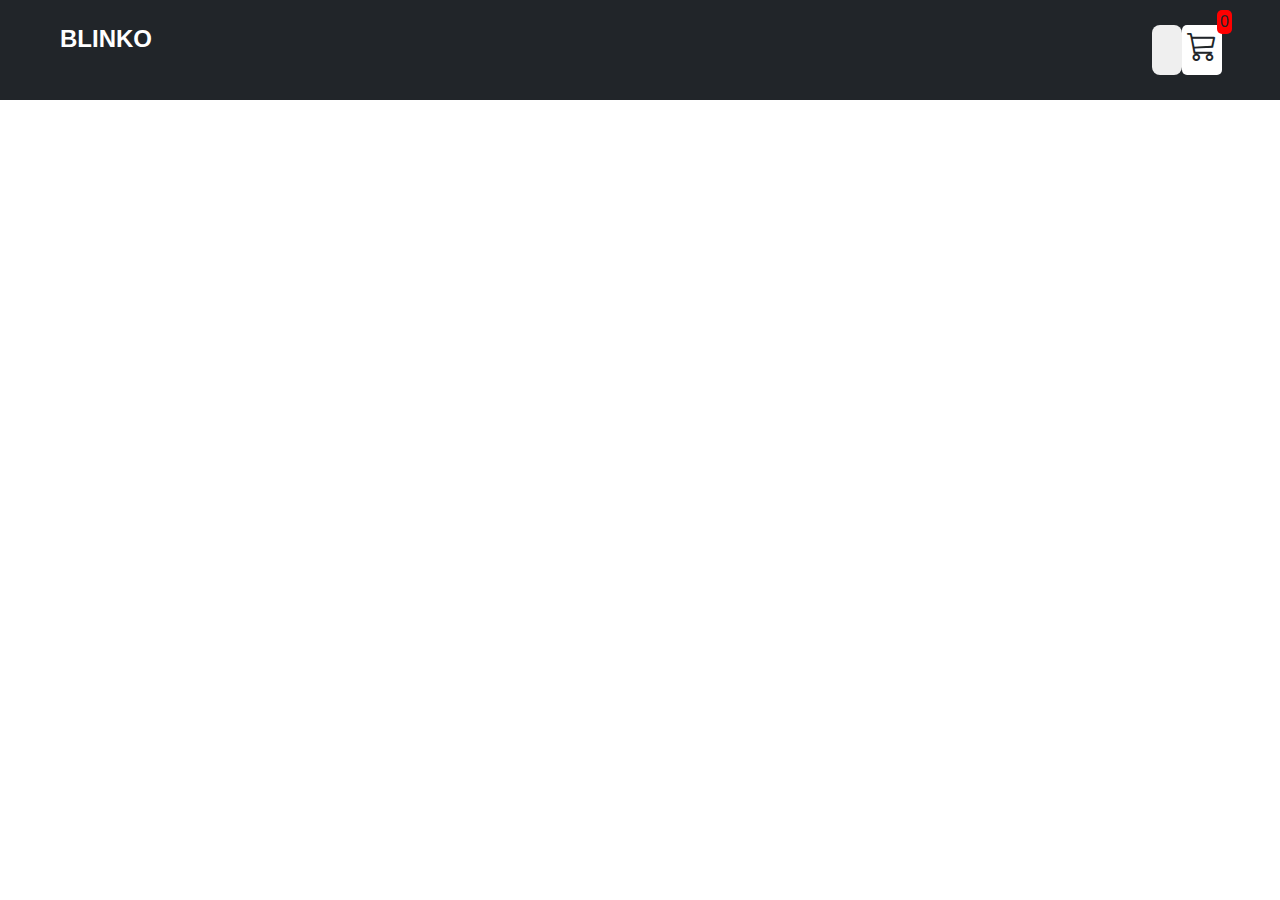
==== index.html @ 56f6d3c5 "initial commit" ====
<!DOCTYPE html>
<html lang="en">

<head>
    <meta charset="UTF-8">
    <meta name="viewport" content="width=device-width, initial-scale=1.0">
    <title>Clothing Store</title>
    <link rel="stylesheet" href="style.css">
    <link rel="stylesheet" href="https://cdn.jsdelivr.net/npm/bootstrap-icons@1.11.3/font/bootstrap-icons.min.css">
</head>

<body>
    <nav class="navbar">
        <h2>BLINKO</h2>
        <button id="auth"></button>

        <div class="cart">
            <i class="bi bi-cart3"></i>
            <div class="cartAmount">0</div>
        </div>
    </nav>
    <!-- navbar ends here -->
     <section class="shop" id="shop">

     </section>
     <!-- shop items ends here -->
</body>
<script src="./main.js"></script>

</html>
---- style.css ----
* {
    margin: 0;
    padding: 0;
    box-sizing: border-box;
}

body {
    font-family: sans-serif;
    /* background-color: #bebdc5; */
    background-color: #fff;
}

/* ---------------------------- navbar style starts here-------------------------- */
.navbar {
    display: flex;
    justify-content: space-between;
    background-color: #212529;
    color: white;
    padding: 25px 60px;
    margin-bottom: 30px;

}

#auth {
    margin-left: 1000px;
    height: 50px;
    width: 200px;
    display: flex;
    align-items: center;
    justify-content: center;
}

button {
    padding: 10px 15px;
    border: none;
    border-radius: 8px;
}
.cart {
    background-color: white;
    color: #212529;
    font-size: 30px;
    padding: 5px;
    border-radius: 5px;
    position: relative;

}

.cartAmount {
    font-size: 16px;
    background-color: red;
    position: absolute;
    top: -15px;
    right: -10px;
    padding: 3px;
    border-radius: 5px;
}

/* shop items starts here */

.shop {
    display: grid;
    grid-template-columns: repeat(4, 300px);
    gap: 30px;
    justify-content: center;
    margin-bottom: 50px;
}

@media (max-width:1000px){
    .shop {
        grid-template-columns: repeat(3, 300px);
    }
}
@media (max-width:700px){
    .shop {
        grid-template-columns: repeat(2, 300px);
    }
}
@media (max-width:500px){
    .shop {
        grid-template-columns: repeat(1, 300px);
    }
}
.item {
    border: 2px solid #212529;
    border-radius: 5px;
}

.details {
    display: flex;
    flex-direction: column;
    padding: 10px;
    gap: 10px;
}

.price-quantity {
    display: flex;
    justify-content: space-between;
    align-items: center;
}

.buttons {
    border: 2px solid #212529;
    border-radius: 5px;
    align-items: center;
    display: flex;
    gap: 8px;
    font-size: 20px;
    padding: 5px;

}
.bi-dash-square{
    color: red;   
}
.bi-plus-square{
    color: green;
}
.img-box{
    display: flex;
    align-items: center;
    padding: 20px 40px;
}
img{
    height: 250px;
    width: 200px;
   border-radius: 5px
}
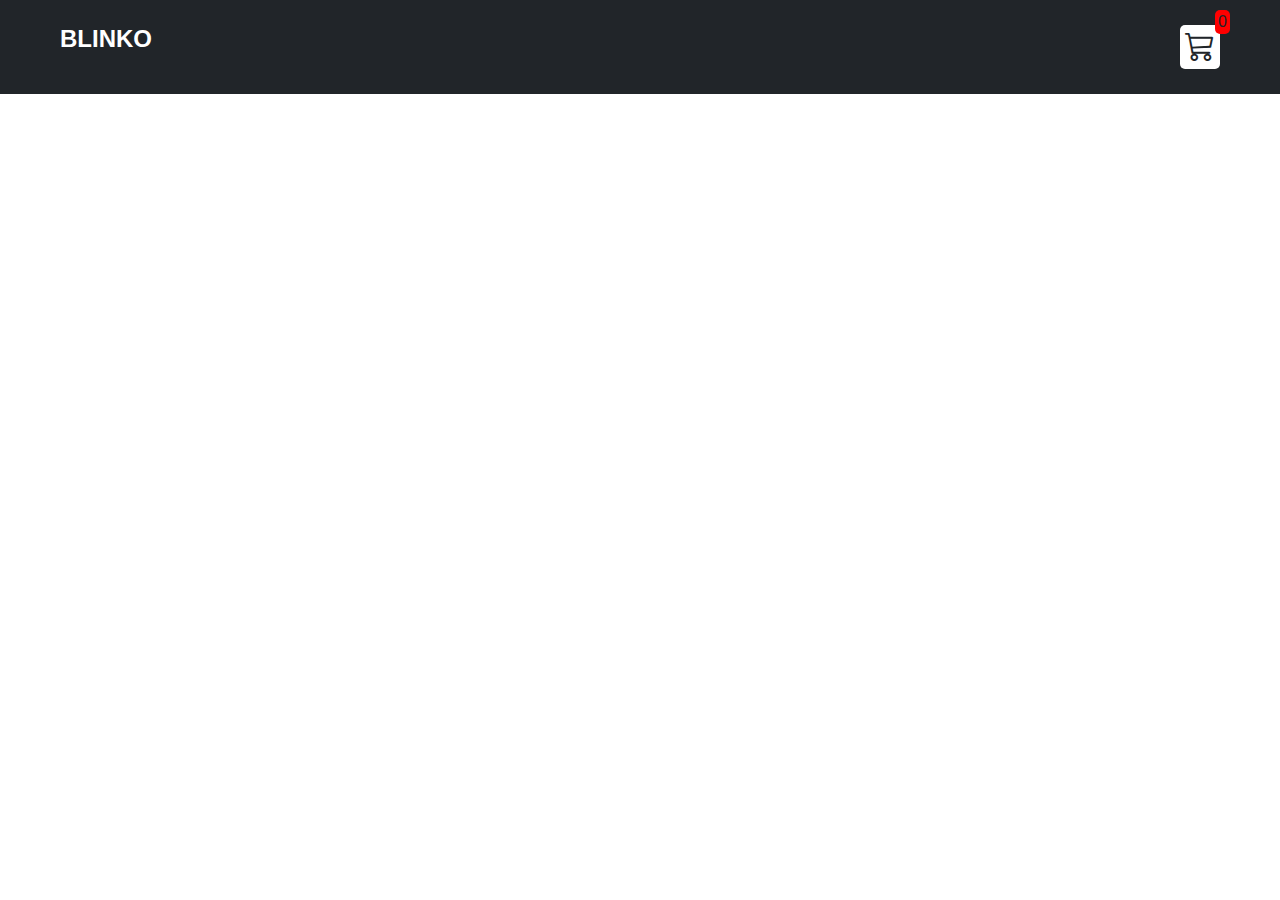
==== commit 3804df04: "updated" ====
--- a/index.html
+++ b/index.html
@@ -1,7 +1,7 @@
 <!DOCTYPE html>
 <html lang="en">
 
-<head>
+<head>   
     <meta charset="UTF-8">
     <meta name="viewport" content="width=device-width, initial-scale=1.0">
     <title>Clothing Store</title>
@@ -12,11 +12,11 @@
 <body>
     <nav class="navbar">
         <h2>BLINKO</h2>
-        <button id="auth"></button>
+        <!-- <button id="auth"></button> -->
 
         <div class="cart">
             <i class="bi bi-cart3"></i>
-            <div class="cartAmount">0</div>
+            <div id="cartAmount" class="cartAmount">0</div>
         </div>
     </nav>
     <!-- navbar ends here -->
--- a/style.css
+++ b/style.css
@@ -9,7 +9,9 @@
     /* background-color: #bebdc5; */
     background-color: #fff;
 }
-
+i{
+   cursor: pointer; 
+}
 /* ---------------------------- navbar style starts here-------------------------- */
 .navbar {
     display: flex;
@@ -67,7 +69,7 @@
 
 @media (max-width:1000px){
     .shop {
-        grid-template-columns: repeat(3, 300px);
+        grid-template-columns: repeat(3, 250px);
     }
 }
 @media (max-width:700px){
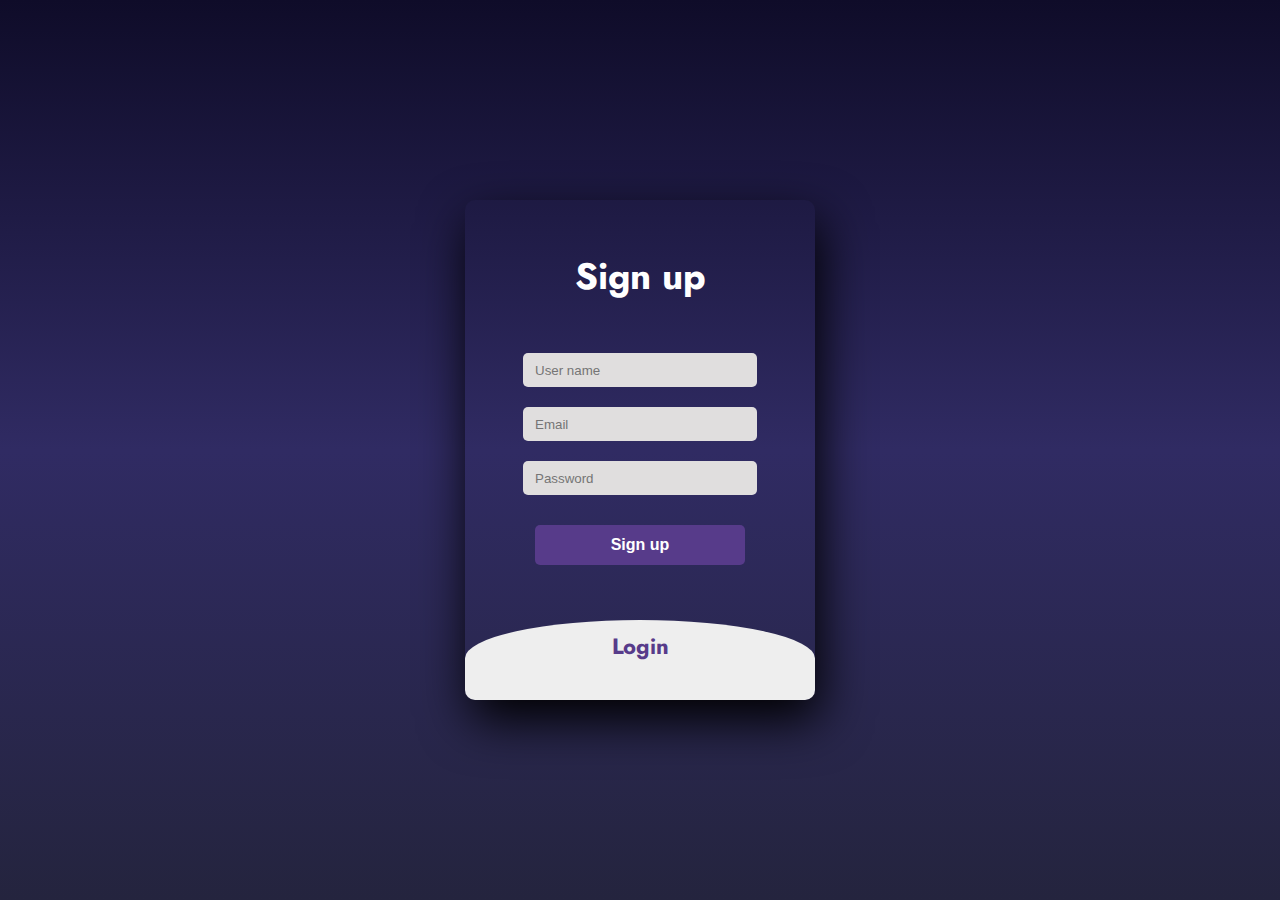
==== commit 49f193bc: "updated" ====
--- a/index.html
+++ b/index.html
@@ -1,30 +1,36 @@
 <!DOCTYPE html>
-<html lang="en">
+<html>
 
-<head>   
-    <meta charset="UTF-8">
-    <meta name="viewport" content="width=device-width, initial-scale=1.0">
-    <title>Clothing Store</title>
-    <link rel="stylesheet" href="style.css">
-    <link rel="stylesheet" href="https://cdn.jsdelivr.net/npm/bootstrap-icons@1.11.3/font/bootstrap-icons.min.css">
+<head>
+	<title>Login Form</title>
+	<link rel="stylesheet" type="text/css" href="./login.css">
+	<link href="https://fonts.googleapis.com/css2?family=Jost:wght@500&display=swap" rel="stylesheet">
 </head>
 
 <body>
-    <nav class="navbar">
-        <h2>BLINKO</h2>
-        <!-- <button id="auth"></button> -->
+	<div class="main">
+		<input type="checkbox" id="chk" aria-hidden="true">
 
-        <div class="cart">
-            <i class="bi bi-cart3"></i>
-            <div id="cartAmount" class="cartAmount">0</div>
-        </div>
-    </nav>
-    <!-- navbar ends here -->
-     <section class="shop" id="shop">
+		<div class="signup">
+			<form action="">
+				<label for="chk" aria-hidden="true">Sign up</label>
+				<input type="text" id="Uname" name="txt" placeholder="User name" required="">
+				<input type="email" id="Uid" name="email" placeholder="Email" required="">
+				<input type="password" id="Upwd" name="pswd" placeholder="Password" required="">
+				<button>Sign up</button>
+			</form>
+		</div>
 
-     </section>
-     <!-- shop items ends here -->
+		<div class="login">
+			<form id="login-id" action="">
+				<label for="chk" aria-hidden="true">Login</label>
+				<input type="email" id="userId" name="email" placeholder="Email" required="">
+				<input type="password" id="userPwd" name="pswd" placeholder="Password" required="">
+				<button>Login</button>
+			</form>
+		</div>
+	</div>
+	<script src="./login.js"></script>
 </body>
-<script src="./main.js"></script>
 
 </html>--- a/login.css
+++ b/login.css
@@ -0,0 +1,90 @@
+body{
+	margin: 0;
+	padding: 0;
+	display: flex;
+	justify-content: center;
+	align-items: center;
+	min-height: 100vh;
+	font-family: 'Jost', sans-serif;
+	background: linear-gradient(to bottom, #0f0c29, #302b63, #24243e);
+}
+.main{
+	width: 350px;
+	height: 500px;
+	background: red;
+	overflow: hidden;
+	background: url("https://doc-08-2c-docs.googleusercontent.com/docs/securesc/68c90smiglihng9534mvqmq1946dmis5/fo0picsp1nhiucmc0l25s29respgpr4j/1631524275000/03522360960922298374/03522360960922298374/1Sx0jhdpEpnNIydS4rnN4kHSJtU1EyWka?e=view&authuser=0&nonce=gcrocepgbb17m&user=03522360960922298374&hash=tfhgbs86ka6divo3llbvp93mg4csvb38") no-repeat center/ cover;
+	border-radius: 10px;
+	box-shadow: 5px 20px 50px #000;
+}
+#chk{
+	display: none;
+}
+.signup{
+	position: relative;
+	width:100%;
+	height: 100%;
+}
+label{
+	color: #fff;
+	font-size: 2.3em;
+	justify-content: center;
+	display: flex;
+	margin: 50px;
+	font-weight: bold;
+	cursor: pointer;
+	transition: .5s ease-in-out;
+}
+input{
+	width: 60%;
+	height: 10px;
+	background: #e0dede;
+	justify-content: center;
+	display: flex;
+	margin: 20px auto;
+	padding: 12px;
+	border: none;
+	outline: none;
+	border-radius: 5px;
+}
+button{
+	width: 60%;
+	height: 40px;
+	margin: 10px auto;
+	justify-content: center;
+	display: block;
+	color: #fff;
+	background: #573b8a;
+	font-size: 1em;
+	font-weight: bold;
+	margin-top: 30px;
+	outline: none;
+	border: none;
+	border-radius: 5px;
+	transition: .2s ease-in;
+	cursor: pointer;
+}
+button:hover{
+	background: #6d44b8;
+}
+.login{
+	height: 460px;
+	background: #eee;
+	border-radius: 60% / 10%;
+	transform: translateY(-180px);
+	transition: .8s ease-in-out;
+}
+.login label{
+	color: #573b8a;
+	transform: scale(.6);
+}
+
+#chk:checked ~ .login{
+	transform: translateY(-500px);
+}
+#chk:checked ~ .login label{
+	transform: scale(1);	
+}
+#chk:checked ~ .signup label{
+	transform: scale(.6);
+}
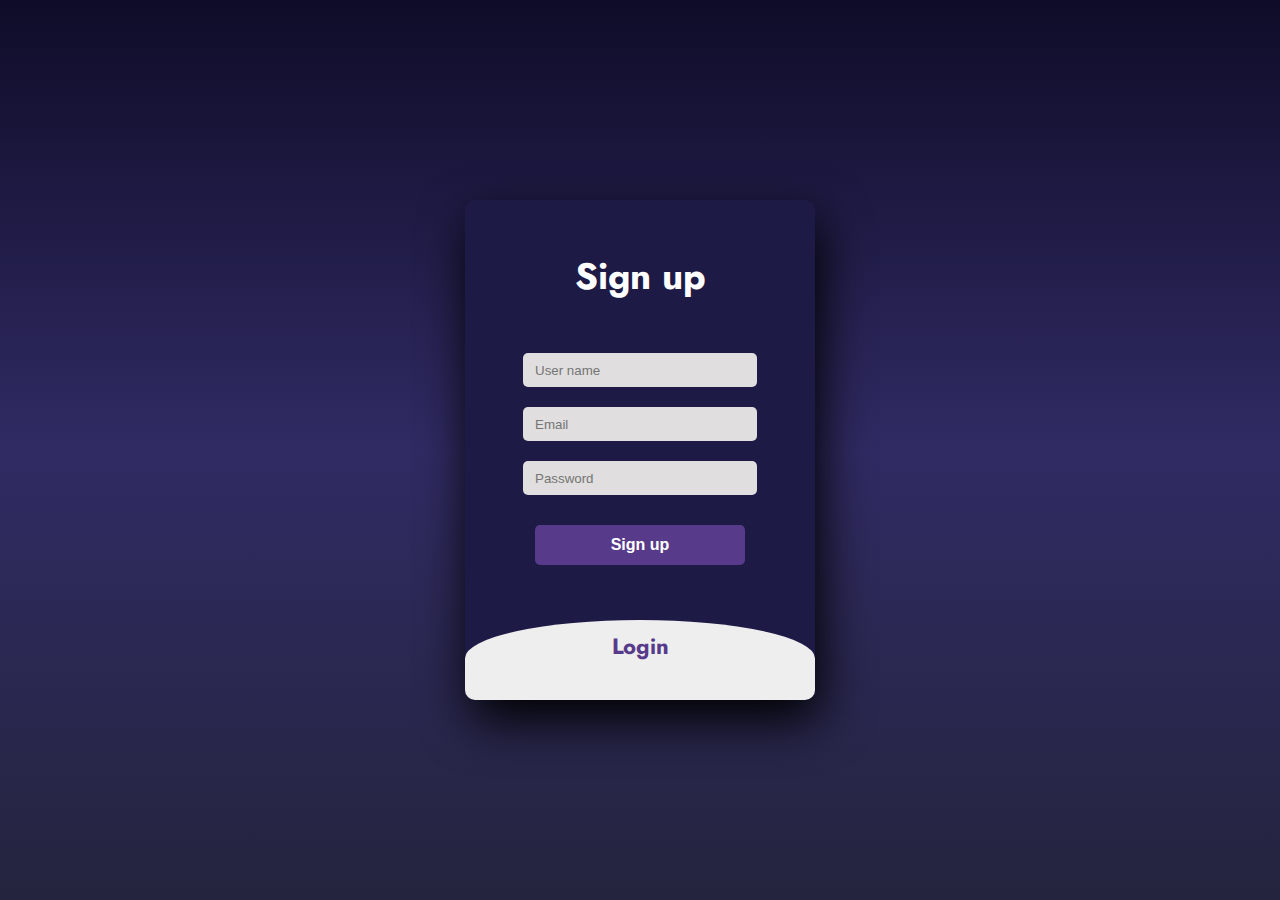
==== commit ead5b16c: "updated" ====
--- a/index.html
+++ b/index.html
@@ -30,7 +30,9 @@
 			</form>
 		</div>
 	</div>
-	<script src="./login.js"></script>
+	<script src="./index.js"></script>
 </body>
 
-</html>+</html>
+
+
--- a/login.css
+++ b/login.css
@@ -11,9 +11,9 @@
 .main{
 	width: 350px;
 	height: 500px;
-	background: red;
+	background:#1e1a46;
 	overflow: hidden;
-	background: url("https://doc-08-2c-docs.googleusercontent.com/docs/securesc/68c90smiglihng9534mvqmq1946dmis5/fo0picsp1nhiucmc0l25s29respgpr4j/1631524275000/03522360960922298374/03522360960922298374/1Sx0jhdpEpnNIydS4rnN4kHSJtU1EyWka?e=view&authuser=0&nonce=gcrocepgbb17m&user=03522360960922298374&hash=tfhgbs86ka6divo3llbvp93mg4csvb38") no-repeat center/ cover;
+	/* background: url("https://doc-08-2c-docs.googleusercontent.com/docs/securesc/68c90smiglihng9534mvqmq1946dmis5/fo0picsp1nhiucmc0l25s29respgpr4j/1631524275000/03522360960922298374/03522360960922298374/1Sx0jhdpEpnNIydS4rnN4kHSJtU1EyWka?e=view&authuser=0&nonce=gcrocepgbb17m&user=03522360960922298374&hash=tfhgbs86ka6divo3llbvp93mg4csvb38") no-repeat center/ cover; */
 	border-radius: 10px;
 	box-shadow: 5px 20px 50px #000;
 }
@@ -88,3 +88,34 @@
 #chk:checked ~ .signup label{
 	transform: scale(.6);
 }
+
+@media screen and (max-width: 768px) {
+    .main {
+        width: 90%;
+        height: auto;
+        box-shadow: none;
+    }
+
+    input, button {
+        width: 80%;
+    }
+}
+
+@media screen and (max-width: 480px) {
+    label {
+        font-size: 1.5em;
+        margin: 20px;
+    }
+
+    input {
+        width: 80%;
+        height: 35px;
+        padding: 10px;
+    }
+
+    button {
+        width: 80%;
+        height: 35px;
+        font-size: 0.9em;
+    }
+}
